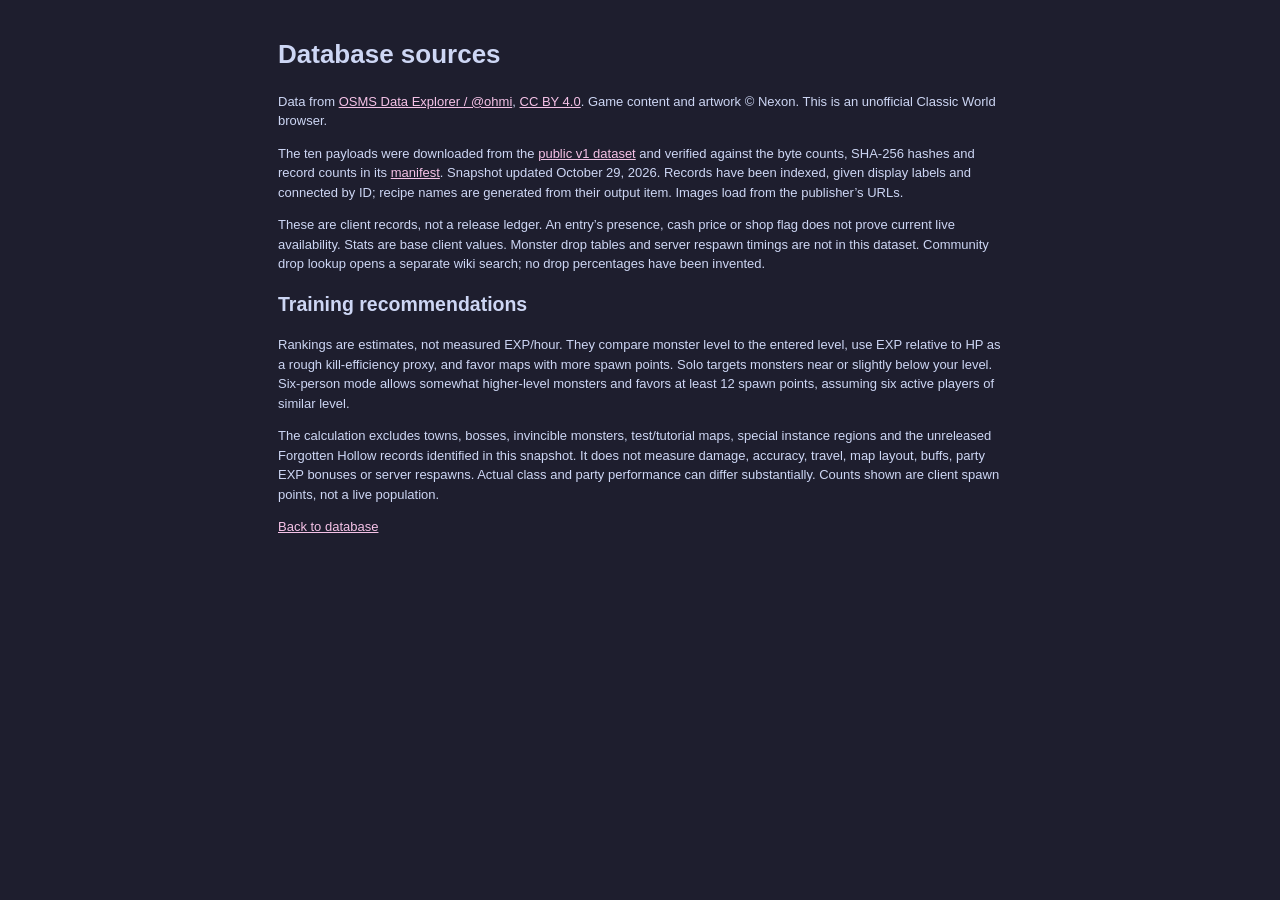
==== database-sources.html @ 328716f4 "Add searchable Classic World database, solo/party training finder, and Live view navigation" ====
<!doctype html><html lang="en"><meta charset="utf-8"><meta name="viewport" content="width=device-width,initial-scale=1"><title>Database sources</title><link rel="stylesheet" href="theme-palette.css"><link rel="stylesheet" href="translator.css"><script src="theme.js"></script><main><h1>Database sources</h1><p>Data from <a href="https://osmsdataexplorer.com">OSMS Data Explorer / @ohmi</a>, <a href="https://creativecommons.org/licenses/by/4.0/">CC BY 4.0</a>. Game content and artwork © Nexon. This is an unofficial Classic World browser.</p><p>The ten payloads were downloaded from the <a href="https://osmsdataexplorer.com/data/api/v1/README.md">public v1 dataset</a> and verified against the byte counts, SHA-256 hashes and record counts in its <a href="db-meta.json">manifest</a>. Snapshot updated October 29, 2026. Records have been indexed, given display labels and connected by ID; recipe names are generated from their output item. Images load from the publisher’s URLs.</p><p>These are client records, not a release ledger. An entry’s presence, cash price or shop flag does not prove current live availability. Stats are base client values. Monster drop tables and server respawn timings are not in this dataset. Community drop lookup opens a separate wiki search; no drop percentages have been invented.</p><h2>Training recommendations</h2><p>Rankings are estimates, not measured EXP/hour. They compare monster level to the entered level, use EXP relative to HP as a rough kill-efficiency proxy, and favor maps with more spawn points. Solo targets monsters near or slightly below your level. Six-person mode allows somewhat higher-level monsters and favors at least 12 spawn points, assuming six active players of similar level.</p><p>The calculation excludes towns, bosses, invincible monsters, test/tutorial maps, special instance regions and the unreleased Forgotten Hollow records identified in this snapshot. It does not measure damage, accuracy, travel, map layout, buffs, party EXP bonuses or server respawns. Actual class and party performance can differ substantially. Counts shown are client spawn points, not a live population.</p><a href="database.html">Back to database</a></main></html>
---- theme-palette.css ----
:root,:root[data-catppuccin="mocha"]{--bg:#1e1e2e!important;--panel:#181825!important;--crust:#11111b!important;--surface0:#313244!important;--surface1:#45475a!important;--surface2:#585b70!important;--overlay0:#6c7086!important;--overlay1:#7f849c!important;--overlay2:#9399b2!important;--muted:#a6adc8!important;--text:#cdd6f4!important;--pink:#f5c2e7!important;--mauve:#cba6f7!important;--green:#a6e3a1!important;--yellow:#f9e2af!important;--red:#f38ba8!important;--blue:#89b4fa!important;--panel2:var(--bg)!important;--line:var(--surface0)!important;--lime:var(--pink)!important;--purple:var(--mauve)!important;--good:var(--green)!important;color-scheme:dark!important;}
:root[data-catppuccin="macchiato"]{--bg:#24273a!important;--panel:#1e2030!important;--crust:#181926!important;--surface0:#363a4f!important;--surface1:#494d64!important;--surface2:#5b6078!important;--overlay0:#6e738d!important;--overlay1:#8087a2!important;--overlay2:#939ab7!important;--muted:#a5adcb!important;--text:#cad3f5!important;--pink:#f5bde6!important;--mauve:#c6a0f6!important;--green:#a6da95!important;--yellow:#eed49f!important;--red:#ed8796!important;--blue:#8aadf4!important;--panel2:var(--bg)!important;--line:var(--surface0)!important;--lime:var(--pink)!important;--purple:var(--mauve)!important;--good:var(--green)!important;color-scheme:dark!important;}
:root[data-catppuccin="frappe"]{--bg:#303446!important;--panel:#292c3c!important;--crust:#232634!important;--surface0:#414559!important;--surface1:#51576d!important;--surface2:#626880!important;--overlay0:#737994!important;--overlay1:#838ba7!important;--overlay2:#949cbb!important;--muted:#a5adce!important;--text:#c6d0f5!important;--pink:#f4b8e4!important;--mauve:#ca9ee6!important;--green:#a6d189!important;--yellow:#e5c890!important;--red:#e78284!important;--blue:#8caaee!important;--panel2:var(--bg)!important;--line:var(--surface0)!important;--lime:var(--pink)!important;--purple:var(--mauve)!important;--good:var(--green)!important;color-scheme:dark!important;}
:root[data-catppuccin="latte"]{--bg:#eff1f5!important;--panel:#e6e9ef!important;--crust:#dce0e8!important;--surface0:#ccd0da!important;--surface1:#bcc0cc!important;--surface2:#acb0be!important;--overlay0:#9ca0b0!important;--overlay1:#8c8fa1!important;--overlay2:#7c7f93!important;--muted:#6c6f85!important;--text:#4c4f69!important;--pink:#ea76cb!important;--mauve:#8839ef!important;--green:#40a02b!important;--yellow:#df8e1d!important;--red:#d20f39!important;--blue:#1e66f5!important;--panel2:var(--bg)!important;--line:var(--surface0)!important;--lime:var(--pink)!important;--purple:var(--mauve)!important;--good:var(--green)!important;color-scheme:light!important;}

.theme-picker{display:inline-flex;align-items:center;justify-content:center;flex:0 0 auto;padding:5px 8px;min-height:28px;background:var(--panel);border:1px solid var(--line);border-radius:5px;color:var(--pink);cursor:pointer}.theme-picker:hover{background:var(--surface0);border-color:var(--pink)}.theme-picker svg{width:15px;height:15px}.theme-menu{position:fixed;z-index:12000;width:174px;padding:7px;background:var(--panel);border:1px solid var(--surface1);border-radius:8px;box-shadow:0 8px 28px color-mix(in srgb,var(--crust) 65%,transparent);color:var(--text)}.theme-menu[hidden]{display:none!important}.theme-menu>p{margin:4px 7px 8px;font:500 10px Inter,'Segoe UI',sans-serif;color:var(--muted)}.theme-choice{display:flex;width:100%;align-items:center;gap:8px;padding:8px;border:0;border-radius:5px;background:transparent;color:var(--text);font:12px Inter,'Segoe UI',sans-serif;cursor:pointer;text-align:left}.theme-choice:hover,.theme-choice[aria-pressed="true"]{background:var(--surface0)}.theme-choice i{width:12px;height:12px;border-radius:50%;background:var(--swatch);border:1px solid var(--surface1)}.theme-choice span{margin-left:auto;color:var(--pink)}html,body{background:var(--bg);color:var(--text)}input,select,textarea{color-scheme:inherit}.stream-chart svg text{fill:var(--muted)}#cardGraph{stroke:var(--pink)}#cardGraphDot{fill:var(--pink);stroke:var(--panel)}.stream-chart svg stop,.chart stop{stop-color:var(--pink)}.chart .line{stroke:var(--pink)}.chart .dot{fill:var(--pink);stroke:var(--panel)}
---- translator.css ----
*{box-sizing:border-box}body{margin:0;font:13px/1.5 Inter,'Segoe UI',sans-serif;background:var(--bg);color:var(--text)}main{max-width:760px;margin:auto;padding:18px}button,textarea,input{font:inherit}button{border:1px solid var(--surface0);background:var(--panel);color:var(--text);padding:8px 11px;border-radius:6px;cursor:pointer;white-space:nowrap}button:hover:not(:disabled){border-color:var(--pink);color:var(--pink)}button:disabled{opacity:.45;cursor:default}button:focus-visible,a:focus-visible,summary:focus-visible{outline:2px solid var(--pink);outline-offset:3px}[hidden]{display:none!important}header,.brand,.label-row,.actions,.capture-controls{display:flex;align-items:center;gap:8px}header,.label-row{justify-content:space-between}header{margin-bottom:18px}.brand{font-size:17px;font-weight:700;color:var(--text);text-decoration:none}.brand img{width:28px;height:28px}.brand span{font-size:11px;color:var(--muted);font-weight:400}nav{display:grid;grid-template-columns:1fr 1fr;gap:5px;background:var(--panel);padding:4px;border:1px solid var(--surface0);border-radius:8px;margin-bottom:16px}nav button{border-color:transparent;background:transparent}nav button[aria-pressed=true]{background:var(--surface0);color:var(--pink)}.capture-controls{flex-wrap:wrap}.auto{display:flex;gap:7px;align-items:center;margin:10px 0;color:var(--muted);font-size:11px}input[type=checkbox]{appearance:none;width:14px;height:14px;margin:0;border:1px solid var(--surface1);border-radius:4px;background:var(--panel);display:grid;place-items:center}input:checked{background:var(--pink);border-color:var(--pink)}input:checked:after{content:'✓';color:var(--crust);font-size:11px;font-weight:800}.editor{margin-top:14px}.label-row{font-size:11px;color:var(--muted);margin-bottom:7px}.label-row h1{font-size:11px;font-weight:500;margin:0}textarea{resize:vertical;width:100%;min-height:104px;max-height:45vh;border:1px solid var(--surface0);border-radius:8px;padding:12px;background:var(--panel);color:var(--text);outline:none;line-height:1.65}textarea:focus{border-color:var(--pink)}textarea::placeholder{color:var(--overlay1)}.actions{justify-content:space-between;margin-top:8px}.actions span{font-size:10px;color:var(--overlay1)}button.primary{background:var(--pink);color:var(--crust);border-color:var(--pink);font-weight:600}button.primary:hover:not(:disabled){color:var(--crust);filter:brightness(1.05)}#status{font-size:11px;color:var(--muted);min-height:17px;margin:12px 0;overflow-wrap:anywhere}#status[data-error=true]{color:var(--red)}.result{background:var(--panel);border:1px solid var(--surface0);border-radius:8px;padding:12px}.result button{padding:4px 9px;font-size:11px}#output{white-space:pre-wrap;overflow-wrap:anywhere;min-height:42px;font-size:16px;margin:10px 0}#note{font-size:10px;color:var(--muted)}summary{cursor:pointer;font-size:11px;color:var(--muted);padding:9px 0}details{margin-top:8px}.history{margin-top:14px;border-top:1px solid var(--surface0)}summary span{color:var(--overlay1);margin-left:5px}.history article{border-top:1px solid var(--surface0);padding:10px 0}.history p{margin:4px 0;white-space:pre-wrap;overflow-wrap:anywhere}.history small{color:var(--muted)}footer{display:flex;justify-content:space-between;gap:12px;flex-wrap:wrap;font-size:9px;color:var(--overlay1);margin-top:18px}a{color:var(--pink)}.preview{position:relative;line-height:0;background:var(--crust);border-radius:6px;overflow:hidden}.preview video{width:100%;display:block;height:auto;object-fit:contain}.preview canvas{position:absolute;inset:0;width:100%;height:100%;touch-action:none;cursor:crosshair}#resetArea{font-size:10px;padding:5px 8px;margin-top:7px}html{scrollbar-width:thin;scrollbar-color:var(--pink) var(--panel)}::-webkit-scrollbar{width:8px}::-webkit-scrollbar-thumb{background:var(--pink);border:2px solid var(--panel);border-radius:8px}::-webkit-scrollbar-track{background:var(--panel)}@media(max-width:420px){main{padding:12px}.brand span{display:none}.actions span{font-size:9px}}
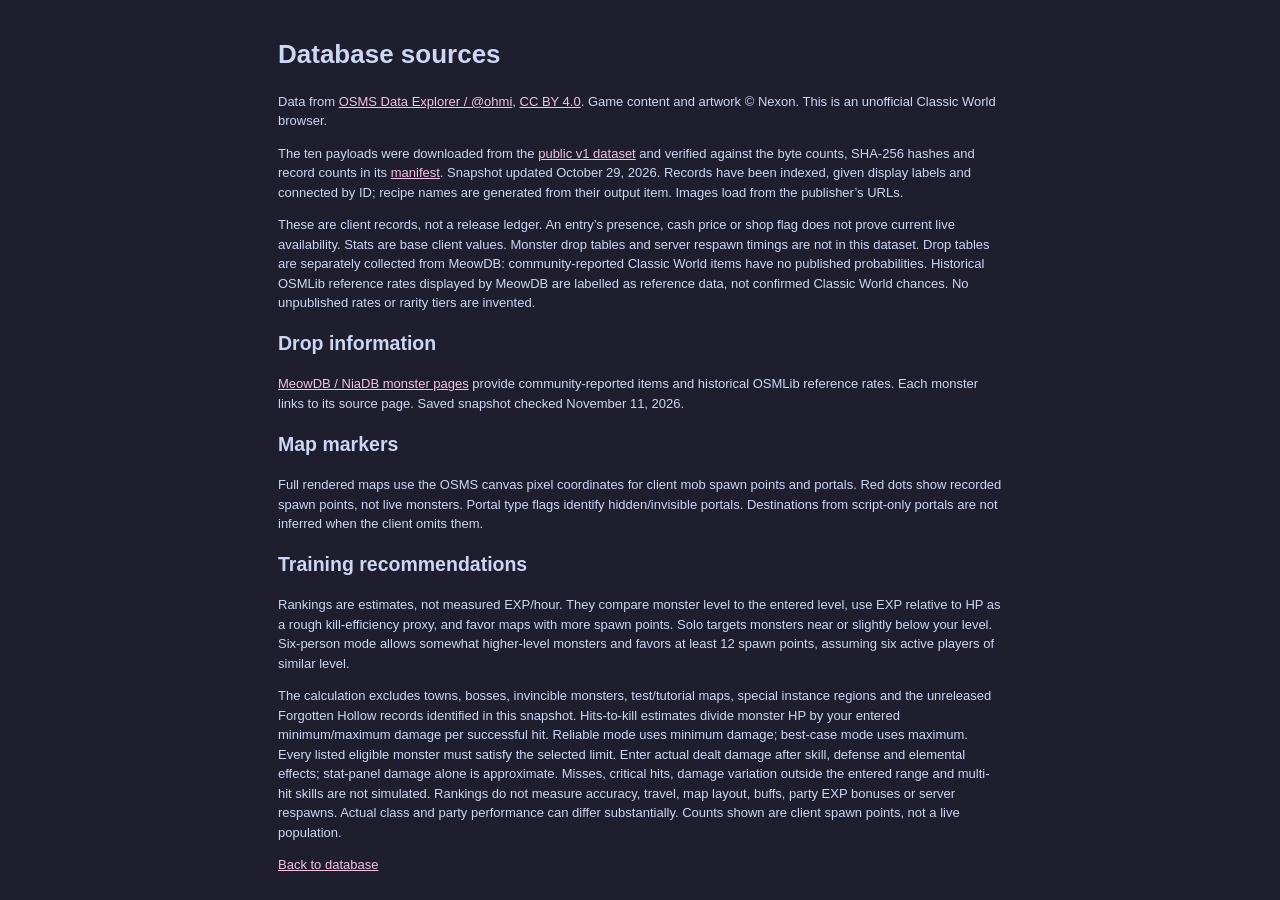
==== commit dde01b39: "Add MeowDB drop snapshots, interactive spawn and portal maps, hit-to-kill filters; organize mob drop" ====
--- a/database-sources.html
+++ b/database-sources.html
@@ -1 +1 @@
-<!doctype html><html lang="en"><meta charset="utf-8"><meta name="viewport" content="width=device-width,initial-scale=1"><title>Database sources</title><link rel="stylesheet" href="theme-palette.css"><link rel="stylesheet" href="translator.css"><script src="theme.js"></script><main><h1>Database sources</h1><p>Data from <a href="https://osmsdataexplorer.com">OSMS Data Explorer / @ohmi</a>, <a href="https://creativecommons.org/licenses/by/4.0/">CC BY 4.0</a>. Game content and artwork © Nexon. This is an unofficial Classic World browser.</p><p>The ten payloads were downloaded from the <a href="https://osmsdataexplorer.com/data/api/v1/README.md">public v1 dataset</a> and verified against the byte counts, SHA-256 hashes and record counts in its <a href="db-meta.json">manifest</a>. Snapshot updated October 29, 2026. Records have been indexed, given display labels and connected by ID; recipe names are generated from their output item. Images load from the publisher’s URLs.</p><p>These are client records, not a release ledger. An entry’s presence, cash price or shop flag does not prove current live availability. Stats are base client values. Monster drop tables and server respawn timings are not in this dataset. Community drop lookup opens a separate wiki search; no drop percentages have been invented.</p><h2>Training recommendations</h2><p>Rankings are estimates, not measured EXP/hour. They compare monster level to the entered level, use EXP relative to HP as a rough kill-efficiency proxy, and favor maps with more spawn points. Solo targets monsters near or slightly below your level. Six-person mode allows somewhat higher-level monsters and favors at least 12 spawn points, assuming six active players of similar level.</p><p>The calculation excludes towns, bosses, invincible monsters, test/tutorial maps, special instance regions and the unreleased Forgotten Hollow records identified in this snapshot. It does not measure damage, accuracy, travel, map layout, buffs, party EXP bonuses or server respawns. Actual class and party performance can differ substantially. Counts shown are client spawn points, not a live population.</p><a href="database.html">Back to database</a></main></html>
+<!doctype html><html lang="en"><meta charset="utf-8"><meta name="viewport" content="width=device-width,initial-scale=1"><title>Database sources</title><link rel="stylesheet" href="theme-palette.css?v=20261106-accents1"><link rel="stylesheet" href="translator.css"><script src="theme.js?v=20261106-accents1"></script><main><h1>Database sources</h1><p>Data from <a href="https://osmsdataexplorer.com">OSMS Data Explorer / @ohmi</a>, <a href="https://creativecommons.org/licenses/by/4.0/">CC BY 4.0</a>. Game content and artwork © Nexon. This is an unofficial Classic World browser.</p><p>The ten payloads were downloaded from the <a href="https://osmsdataexplorer.com/data/api/v1/README.md">public v1 dataset</a> and verified against the byte counts, SHA-256 hashes and record counts in its <a href="db-meta.json">manifest</a>. Snapshot updated October 29, 2026. Records have been indexed, given display labels and connected by ID; recipe names are generated from their output item. Images load from the publisher’s URLs.</p><p>These are client records, not a release ledger. An entry’s presence, cash price or shop flag does not prove current live availability. Stats are base client values. Monster drop tables and server respawn timings are not in this dataset. Drop tables are separately collected from MeowDB: community-reported Classic World items have no published probabilities. Historical OSMLib reference rates displayed by MeowDB are labelled as reference data, not confirmed Classic World chances. No unpublished rates or rarity tiers are invented.</p><h2>Drop information</h2><p><a href="https://meowdb.com/msclassic/monsters" target="_blank" rel="noopener">MeowDB / NiaDB monster pages</a> provide community-reported items and historical OSMLib reference rates. Each monster links to its source page. Saved snapshot checked November 11, 2026.</p><h2>Map markers</h2><p>Full rendered maps use the OSMS canvas pixel coordinates for client mob spawn points and portals. Red dots show recorded spawn points, not live monsters. Portal type flags identify hidden/invisible portals. Destinations from script-only portals are not inferred when the client omits them.</p><h2>Training recommendations</h2><p>Rankings are estimates, not measured EXP/hour. They compare monster level to the entered level, use EXP relative to HP as a rough kill-efficiency proxy, and favor maps with more spawn points. Solo targets monsters near or slightly below your level. Six-person mode allows somewhat higher-level monsters and favors at least 12 spawn points, assuming six active players of similar level.</p><p>The calculation excludes towns, bosses, invincible monsters, test/tutorial maps, special instance regions and the unreleased Forgotten Hollow records identified in this snapshot. Hits-to-kill estimates divide monster HP by your entered minimum/maximum damage per successful hit. Reliable mode uses minimum damage; best-case mode uses maximum. Every listed eligible monster must satisfy the selected limit. Enter actual dealt damage after skill, defense and elemental effects; stat-panel damage alone is approximate. Misses, critical hits, damage variation outside the entered range and multi-hit skills are not simulated. Rankings do not measure accuracy, travel, map layout, buffs, party EXP bonuses or server respawns. Actual class and party performance can differ substantially. Counts shown are client spawn points, not a live population.</p><a href="database.html">Back to database</a></main></html>
--- a/theme-palette.css
+++ b/theme-palette.css
@@ -4,3 +4,5 @@
 :root[data-catppuccin="latte"]{--bg:#eff1f5!important;--panel:#e6e9ef!important;--crust:#dce0e8!important;--surface0:#ccd0da!important;--surface1:#bcc0cc!important;--surface2:#acb0be!important;--overlay0:#9ca0b0!important;--overlay1:#8c8fa1!important;--overlay2:#7c7f93!important;--muted:#6c6f85!important;--text:#4c4f69!important;--pink:#ea76cb!important;--mauve:#8839ef!important;--green:#40a02b!important;--yellow:#df8e1d!important;--red:#d20f39!important;--blue:#1e66f5!important;--panel2:var(--bg)!important;--line:var(--surface0)!important;--lime:var(--pink)!important;--purple:var(--mauve)!important;--good:var(--green)!important;color-scheme:light!important;}
 
 .theme-picker{display:inline-flex;align-items:center;justify-content:center;flex:0 0 auto;padding:5px 8px;min-height:28px;background:var(--panel);border:1px solid var(--line);border-radius:5px;color:var(--pink);cursor:pointer}.theme-picker:hover{background:var(--surface0);border-color:var(--pink)}.theme-picker svg{width:15px;height:15px}.theme-menu{position:fixed;z-index:12000;width:174px;padding:7px;background:var(--panel);border:1px solid var(--surface1);border-radius:8px;box-shadow:0 8px 28px color-mix(in srgb,var(--crust) 65%,transparent);color:var(--text)}.theme-menu[hidden]{display:none!important}.theme-menu>p{margin:4px 7px 8px;font:500 10px Inter,'Segoe UI',sans-serif;color:var(--muted)}.theme-choice{display:flex;width:100%;align-items:center;gap:8px;padding:8px;border:0;border-radius:5px;background:transparent;color:var(--text);font:12px Inter,'Segoe UI',sans-serif;cursor:pointer;text-align:left}.theme-choice:hover,.theme-choice[aria-pressed="true"]{background:var(--surface0)}.theme-choice i{width:12px;height:12px;border-radius:50%;background:var(--swatch);border:1px solid var(--surface1)}.theme-choice span{margin-left:auto;color:var(--pink)}html,body{background:var(--bg);color:var(--text)}input,select,textarea{color-scheme:inherit}.stream-chart svg text{fill:var(--muted)}#cardGraph{stroke:var(--pink)}#cardGraphDot{fill:var(--pink);stroke:var(--panel)}.stream-chart svg stop,.chart stop{stop-color:var(--pink)}.chart .line{stroke:var(--pink)}.chart .dot{fill:var(--pink);stroke:var(--panel)}
+
+#themeMenu{width:214px;max-height:calc(100dvh - 16px);overflow:auto}.accent-heading{padding-top:10px!important;border-top:1px solid var(--surface0);margin-top:8px!important}.accent-grid{display:grid;grid-template-columns:repeat(7,1fr);gap:7px;padding:3px 7px 7px}.accent-choice{height:20px;width:20px;border-radius:50%;padding:0;border:2px solid transparent;background:var(--swatch);cursor:pointer}.accent-choice[aria-pressed=true]{outline:2px solid var(--text);outline-offset:2px}.accent-choice:hover{transform:scale(1.12)}button.primary{color:var(--accent-ink,var(--crust))!important}input:checked:after{color:var(--accent-ink,var(--crust))}
